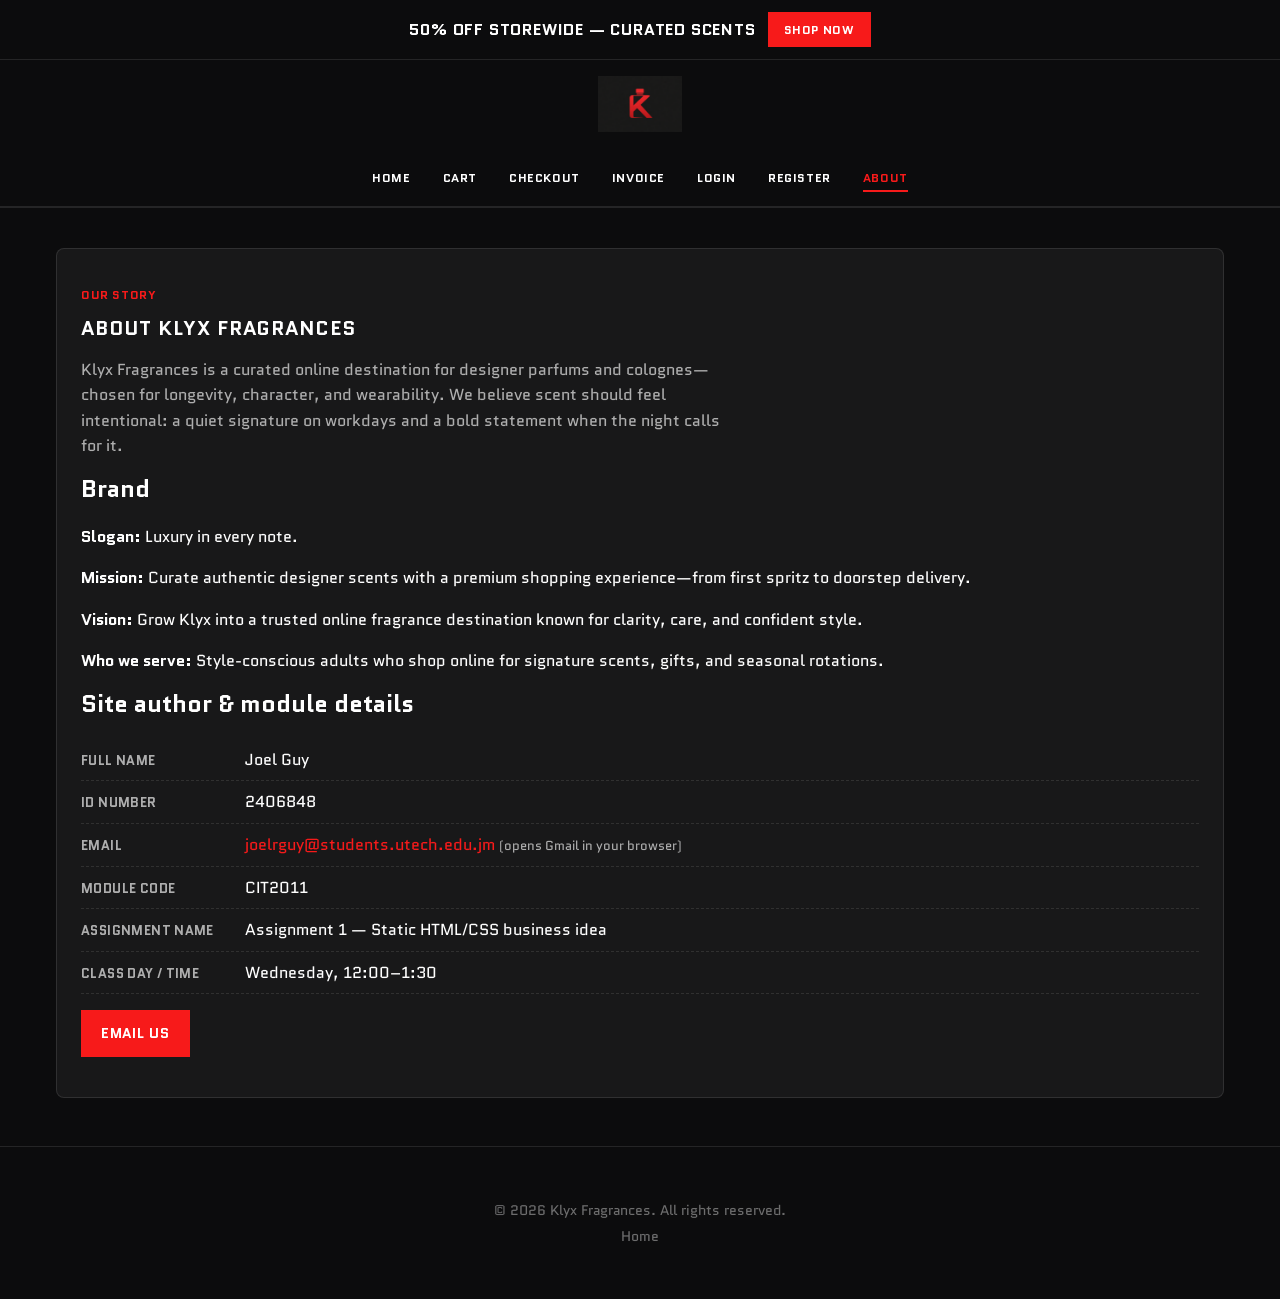
==== about.html @ 310edbad "jhj" ====
<!DOCTYPE html>
<html lang="en">
  <head>
    <meta charset="UTF-8" />
    <meta name="viewport" content="width=device-width, initial-scale=1.0" />
    <title>About Us | Klyx Fragrances</title>
    <link rel="preconnect" href="https://fonts.googleapis.com" />
    <link rel="preconnect" href="https://fonts.gstatic.com" crossorigin />
    <link href="https://fonts.googleapis.com/css2?family=Quantico:wght@400;700&display=swap" rel="stylesheet" />
    <link rel="stylesheet" href="css/styles.css" />
  </head>
  <body>
    <div class="promo-banner">
      <div class="container">
        <div class="promo-banner-content">
          <span class="promo-text">50% off storewide — curated scents</span>
          <a class="promo-shop-btn" href="cart.html">Shop now</a>
        </div>
      </div>
    </div>

    <header class="site-header">
      <div class="container header-bar">
        <a class="brand" href="index.html">
          <img
            src="images/klyx-logo.png"
            width="180"
            height="56"
            alt="Klyx Fragrances logo: stylized red letter K shaped like a fragrance bottle on charcoal"
          />
        </a>
      </div>
      <nav class="main-nav site-nav" aria-label="Primary">
        <div class="container">
          <ul>
            <li><a href="index.html">Home</a></li>
            <li><a href="cart.html">Cart</a></li>
            <li><a href="checkout.html">Checkout</a></li>
            <li><a href="invoice.html">Invoice</a></li>
            <li><a href="login.html">Login</a></li>
            <li><a href="register.html">Register</a></li>
            <li><a href="about.html" aria-current="page">About</a></li>
          </ul>
        </div>
      </nav>
    </header>

    <main id="main">
      <div class="page-wrap">
        <article class="panel" aria-labelledby="about-heading">
          <p class="tagline">Our story</p>
          <h1 id="about-heading">About Klyx Fragrances</h1>
          <p class="lead">
            Klyx Fragrances is a curated online destination for designer parfums and colognes—chosen for longevity,
            character, and wearability. We believe scent should feel intentional: a quiet signature on workdays and a bold
            statement when the night calls for it.
          </p>

          <section aria-labelledby="brand-heading">
            <h2 id="brand-heading">Brand</h2>
            <p><strong>Slogan:</strong> Luxury in every note.</p>
            <p>
              <strong>Mission:</strong> Curate authentic designer scents with a premium shopping experience—from first spritz
              to doorstep delivery.
            </p>
            <p>
              <strong>Vision:</strong> Grow Klyx into a trusted online fragrance destination known for clarity, care, and
              confident style.
            </p>
            <p>
              <strong>Who we serve:</strong> Style-conscious adults who shop online for signature scents, gifts, and seasonal
              rotations.
            </p>
          </section>

          <section aria-labelledby="student-heading">
            <h2 id="student-heading">Site author &amp; module details</h2>
            <dl class="info-list">
              <div>
                <dt>Full name</dt>
                <dd>Joel Guy</dd>
              </div>
              <div>
                <dt>ID number</dt>
                <dd>2406848</dd>
              </div>
              <div>
                <dt>Email</dt>
                <dd>
                  <a
                    href="https://mail.google.com/mail/?view=cm&amp;fs=1&amp;to=joelrguy@students.utech.edu.jm&amp;su=Inquiry%20from%20Klyx%20Fragrances"
                    target="_blank"
                    rel="noopener noreferrer"
                    >joelrguy@students.utech.edu.jm</a>
                  <span class="field-hint"> (opens Gmail in your browser)</span>
                </dd>
              </div>
              <div>
                <dt>Module code</dt>
                <dd>CIT2011</dd>
              </div>
              <div>
                <dt>Assignment name</dt>
                <dd>Assignment 1 — Static HTML/CSS business idea</dd>
              </div>
              <div>
                <dt>Class day / time</dt>
                <dd>Wednesday, 12:00–1:30</dd>
              </div>
            </dl>
            <p>
              <a
                class="btn btn-primary"
                href="https://mail.google.com/mail/?view=cm&amp;fs=1&amp;to=joelrguy@students.utech.edu.jm&amp;su=Inquiry%20from%20Klyx%20Fragrances"
                target="_blank"
                rel="noopener noreferrer"
                >Email us</a>
            </p>
          </section>
        </article>
      </div>
    </main>

    <footer class="site-footer">
      <div class="footer-inner">
        <p>&copy; 2026 Klyx Fragrances. All rights reserved.</p>
        <p><a href="index.html">Home</a></p>
      </div>
    </footer>
  </body>
</html>
---- css/styles.css ----
/*
  Klyx Fragrances — UI aligned with KLYXSHOP (dark storefront, Quantico, #f71a1a accents)
*/

:root {
  --klyx-bg: #0c0c0d;
  --klyx-surface: rgba(255, 255, 255, 0.05);
  --klyx-red: #f71a1a;
  --klyx-red-hover: #d41414;
  --klyx-border: rgba(255, 255, 255, 0.1);
  --klyx-text: #ffffff;
  --klyx-muted: rgba(255, 255, 255, 0.65);
  --klyx-faint: rgba(255, 255, 255, 0.4);
  --font-klyx: "Quantico", system-ui, sans-serif;
  --max-width: 1200px;
}

*,
*::before,
*::after {
  box-sizing: border-box;
}

html {
  scroll-behavior: smooth;
}

body {
  margin: 0;
  font-family: var(--font-klyx);
  color: var(--klyx-text);
  background: var(--klyx-bg);
  line-height: 1.6;
  min-height: 100vh;
  display: flex;
  flex-direction: column;
  overflow-x: hidden;
}

img {
  max-width: 100%;
  height: auto;
  display: block;
}

a {
  color: var(--klyx-red);
  text-decoration: none;
  transition: color 0.2s ease, opacity 0.2s ease;
}

a:hover {
  color: var(--klyx-red-hover);
}

.container {
  max-width: var(--max-width);
  margin: 0 auto;
  padding: 0 1rem;
}

/* --- Promo banner (KLYXSHOP) --- */
.promo-banner {
  background: var(--klyx-bg);
  border-bottom: 1px solid var(--klyx-border);
  padding: 0.75rem 0;
}

.promo-banner-content {
  display: flex;
  align-items: center;
  justify-content: center;
  gap: 0.75rem;
  flex-wrap: wrap;
}

.promo-text {
  color: var(--klyx-text);
  font-weight: 700;
  font-size: 0.875rem;
  letter-spacing: 0.05em;
  text-transform: uppercase;
}

@media (min-width: 768px) {
  .promo-text {
    font-size: 1rem;
  }
}

.promo-shop-btn {
  display: inline-block;
  background: var(--klyx-red);
  color: #fff;
  font-weight: 700;
  font-size: 0.75rem;
  padding: 0.5rem 1rem;
  border: none;
  border-radius: 0;
  cursor: pointer;
  text-transform: uppercase;
  letter-spacing: 0.05em;
  font-family: inherit;
  text-decoration: none;
  transition: background 0.3s ease;
}

.promo-shop-btn:hover {
  background: var(--klyx-red-hover);
  color: #fff;
}

/* --- Header + main nav --- */
.site-header {
  background: var(--klyx-bg);
  border-bottom: 1px solid var(--klyx-border);
  position: sticky;
  top: 0;
  z-index: 50;
}

.header-bar {
  display: flex;
  align-items: center;
  justify-content: center;
  padding: 1rem 0;
}

.brand {
  display: flex;
  align-items: center;
  justify-content: center;
  gap: 0.75rem;
  color: var(--klyx-text);
  text-decoration: none;
  font-weight: 700;
  letter-spacing: 0.05em;
  text-transform: uppercase;
  font-size: 0.875rem;
}

.brand:hover {
  color: var(--klyx-text);
  opacity: 0.85;
}

.brand img {
  height: 48px;
  width: auto;
  max-width: 180px;
  object-fit: contain;
}

@media (min-width: 768px) {
  .brand img {
    height: 56px;
  }
}

.main-nav {
  background: var(--klyx-bg);
  border-bottom: 1px solid var(--klyx-border);
  overflow-x: auto;
  -webkit-overflow-scrolling: touch;
}

.main-nav .container {
  padding-bottom: 0;
}

.site-nav ul {
  list-style: none;
  margin: 0;
  padding: 1rem 0;
  display: flex;
  align-items: center;
  justify-content: center;
  gap: 1rem 1.5rem;
  flex-wrap: nowrap;
  white-space: nowrap;
}

@media (min-width: 768px) {
  .site-nav ul {
    gap: 1.5rem 2rem;
  }
}

.site-nav a {
  font-weight: 700;
  font-size: 0.75rem;
  letter-spacing: 0.05em;
  text-transform: uppercase;
  text-decoration: none;
  color: var(--klyx-text);
  padding: 0.25rem 0;
  border-bottom: 2px solid transparent;
  transition: color 0.3s ease, border-color 0.3s ease;
}

.site-nav a:hover,
.site-nav a[aria-current="page"] {
  color: var(--klyx-red);
  border-color: var(--klyx-red);
}

main {
  flex: 1;
}

.page-wrap {
  max-width: var(--max-width);
  margin: 0 auto;
  padding: 2.5rem 1rem 3rem;
}

.page-wrap > h1 {
  font-size: 1.5rem;
  text-transform: uppercase;
  letter-spacing: 0.05em;
  color: var(--klyx-text);
  margin-bottom: 0.5rem;
}

@media (min-width: 768px) {
  .page-wrap > h1 {
    font-size: 1.75rem;
  }
}

/* Prose links in panels only — never override .btn text (was forcing red on red primary buttons) */
.panel a:not(.btn) {
  color: var(--klyx-red);
}

.panel a:not(.btn):hover {
  color: var(--klyx-red-hover);
}

/* Explicit contrast for link-styled buttons inside panels (belt-and-suspenders) */
.panel a.btn-primary,
.panel a.btn-secondary,
.panel a.btn-danger {
  color: #fff;
}

.panel a.btn-primary:hover,
.panel a.btn-secondary:hover,
.panel a.btn-danger:hover {
  color: #fff;
}

.panel a.btn-outline {
  color: var(--klyx-text);
}

.panel a.btn-outline:hover {
  color: var(--klyx-red);
}

/* --- Typography --- */
h1,
h2,
h3 {
  line-height: 1.2;
  margin-top: 0;
}

.lead {
  font-size: 1rem;
  color: var(--klyx-muted);
  max-width: 60ch;
}

.lead-centered {
  margin: -1rem auto 2rem;
  text-align: center;
  max-width: 52ch;
}

.section-title {
  font-weight: 700;
  font-size: 1.5rem;
  text-align: center;
  margin-bottom: 2rem;
  letter-spacing: 0.05em;
  text-transform: uppercase;
  color: var(--klyx-text);
}

@media (min-width: 768px) {
  .section-title {
    font-size: 2rem;
  }
}

/* --- Panels (forms, cart) --- */
.panel {
  background: var(--klyx-surface);
  border: 1px solid var(--klyx-border);
  border-radius: 8px;
  padding: 1.5rem;
}

.panel + .panel {
  margin-top: 1.5rem;
}

.panel h1 {
  font-size: 1.25rem;
  text-transform: uppercase;
  letter-spacing: 0.05em;
  color: var(--klyx-text);
}

/* --- Hero --- */
.hero {
  display: grid;
  grid-template-columns: 1fr;
  gap: 2rem;
  align-items: center;
  margin-bottom: 3rem;
  padding-top: 0.5rem;
}

@media (min-width: 900px) {
  .hero {
    grid-template-columns: 1fr 1fr;
    gap: 3rem;
  }
}

.hero-visual {
  border-radius: 8px;
  overflow: hidden;
  border: 1px solid var(--klyx-border);
  background: #1a1a1c;
}

.hero-visual img {
  width: 100%;
  object-fit: contain;
  aspect-ratio: 1;
  padding: 1rem;
}

.hero h1 {
  font-size: 1.75rem;
  text-transform: uppercase;
  letter-spacing: 0.04em;
}

@media (min-width: 768px) {
  .hero h1 {
    font-size: 2.25rem;
  }
}

/* --- Product grid (KLYXSHOP cards) --- */
.product-section {
  padding: 0 0 2rem;
}

.product-grid {
  display: grid;
  grid-template-columns: 1fr;
  gap: 1.5rem;
}

@media (min-width: 640px) {
  .product-grid {
    grid-template-columns: repeat(2, 1fr);
  }
}

@media (min-width: 1024px) {
  .product-grid {
    grid-template-columns: repeat(3, 1fr);
  }
}

@media (min-width: 1200px) {
  .product-grid {
    grid-template-columns: repeat(3, 1fr);
  }
}

.product-card {
  position: relative;
  background: var(--klyx-surface);
  border-radius: 8px;
  overflow: hidden;
  border: 1px solid var(--klyx-border);
  display: flex;
  flex-direction: column;
  transition: border-color 0.3s ease;
}

.product-card:hover {
  border-color: rgba(255, 255, 255, 0.2);
}

.product-card .product-image-wrap {
  position: relative;
  aspect-ratio: 1;
  background: #2a2a2e;
  overflow: hidden;
  flex-shrink: 0;
}

.product-card img {
  position: absolute;
  inset: 1rem;
  width: calc(100% - 2rem);
  height: calc(100% - 2rem);
  object-fit: contain;
}

.product-card .body {
  padding: 1rem;
  display: flex;
  flex-direction: column;
  gap: 0.5rem;
  flex: 1;
}

.product-card h3 {
  font-weight: 700;
  font-size: 0.875rem;
  letter-spacing: 0.05em;
  text-transform: uppercase;
  color: var(--klyx-text);
}

.price {
  font-weight: 700;
  font-size: 1.125rem;
  color: var(--klyx-text);
}

.product-card .body p:not(.price) {
  font-size: 0.8125rem;
  color: var(--klyx-muted);
  margin: 0;
}

/* --- Newsletter (home) --- */
.newsletter-section {
  border-top: 1px solid var(--klyx-border);
  padding: 3rem 0;
  margin-top: 2rem;
}

.newsletter-content {
  max-width: 500px;
  margin: 0 auto;
  text-align: center;
}

.newsletter-text {
  font-size: 0.875rem;
  margin-bottom: 1.5rem;
  color: var(--klyx-muted);
}

.newsletter-form {
  display: flex;
  gap: 0.5rem;
  flex-wrap: wrap;
  justify-content: center;
}

.newsletter-input {
  flex: 1;
  min-width: 200px;
  padding: 0.75rem 1rem;
  border: 1px solid var(--klyx-border);
  background: var(--klyx-surface);
  color: var(--klyx-text);
  font-size: 1rem;
  border-radius: 0;
  font-family: inherit;
}

.newsletter-input::placeholder {
  color: rgba(255, 255, 255, 0.45);
}

.newsletter-input:focus {
  outline: none;
  border-color: rgba(255, 255, 255, 0.35);
}

.newsletter-btn {
  background: #000;
  color: #fff;
  border: none;
  padding: 0.75rem 1.25rem;
  font-size: 0.875rem;
  font-weight: 700;
  cursor: pointer;
  text-transform: uppercase;
  letter-spacing: 0.05em;
  font-family: inherit;
  border-radius: 0;
  transition: background 0.3s ease;
}

.newsletter-btn:hover {
  background: var(--klyx-red);
}

/* --- Site footer --- */
.site-footer {
  background: var(--klyx-bg);
  border-top: 1px solid var(--klyx-border);
  padding: 3rem 1rem;
  margin-top: auto;
}

.footer-inner {
  max-width: var(--max-width);
  margin: 0 auto;
  text-align: center;
}

.site-footer p {
  margin: 0.25rem 0;
  font-size: 0.75rem;
  color: var(--klyx-faint);
}

@media (min-width: 768px) {
  .site-footer p {
    font-size: 0.875rem;
  }
}

.site-footer a {
  color: var(--klyx-faint);
  text-decoration: none;
  transition: color 0.3s ease;
}

.site-footer a:hover {
  color: rgba(255, 255, 255, 0.65);
}

/* --- Forms --- */
.form-grid {
  display: grid;
  gap: 1rem;
}

@media (min-width: 640px) {
  .form-grid.two {
    grid-template-columns: repeat(2, 1fr);
  }
}

label {
  font-weight: 700;
  font-size: 0.8125rem;
  letter-spacing: 0.03em;
  text-transform: uppercase;
  display: block;
  margin-bottom: 0.35rem;
  color: var(--klyx-muted);
}

input,
select,
textarea {
  width: 100%;
  padding: 0.75rem 1rem;
  border-radius: 0;
  border: 1px solid var(--klyx-border);
  font: inherit;
  font-size: 1rem;
  background: var(--klyx-surface);
  color: var(--klyx-text);
}

input::placeholder,
textarea::placeholder {
  color: rgba(255, 255, 255, 0.4);
}

input:focus,
select:focus,
textarea:focus {
  outline: none;
  border-color: rgba(255, 255, 255, 0.35);
}

.field-hint {
  font-size: 0.8125rem;
  color: var(--klyx-muted);
  margin-top: 0.25rem;
}

.form-actions {
  display: flex;
  flex-wrap: wrap;
  gap: 0.75rem;
  margin-top: 1.25rem;
}

/* --- Buttons --- */
.btn {
  display: inline-flex;
  align-items: center;
  justify-content: center;
  gap: 0.35rem;
  padding: 0.75rem 1.25rem;
  border-radius: 0;
  border: none;
  font: inherit;
  font-weight: 700;
  font-size: 0.75rem;
  letter-spacing: 0.05em;
  text-transform: uppercase;
  cursor: pointer;
  text-decoration: none;
  text-align: center;
  transition: background 0.3s ease, border-color 0.3s ease, color 0.3s ease;
}

@media (min-width: 768px) {
  .btn {
    font-size: 0.875rem;
  }
}

.btn-primary {
  background: var(--klyx-red);
  color: #fff;
}

.btn-primary:hover {
  background: var(--klyx-red-hover);
  color: #fff;
}

.btn-secondary {
  background: #000;
  color: #fff;
}

.btn-secondary:hover {
  background: var(--klyx-red);
  color: #fff;
}

.btn-outline {
  background: transparent;
  border: 1px solid var(--klyx-border);
  color: var(--klyx-text);
}

.btn-outline:hover {
  border-color: var(--klyx-red);
  color: var(--klyx-red);
}

.btn-danger {
  background: #3a1515;
  color: #fff;
  border: 1px solid rgba(247, 26, 26, 0.4);
}

.btn-danger:hover {
  background: var(--klyx-red);
  color: #fff;
}

/* --- Tables --- */
.table-wrap {
  overflow-x: auto;
}

table {
  width: 100%;
  border-collapse: collapse;
  font-size: 0.875rem;
}

th,
td {
  padding: 0.75rem;
  text-align: left;
  border-bottom: 1px solid var(--klyx-border);
  color: var(--klyx-text);
}

th {
  background: rgba(255, 255, 255, 0.06);
  font-weight: 700;
  text-transform: uppercase;
  font-size: 0.75rem;
  letter-spacing: 0.04em;
}

tfoot td,
tfoot th {
  font-weight: 700;
}

.numeric {
  text-align: right;
}

/* --- Checkout --- */
.checkout-layout {
  display: grid;
  gap: 1.5rem;
}

@media (min-width: 900px) {
  .checkout-layout {
    grid-template-columns: 1fr 1fr;
    align-items: start;
  }
}

.button-row {
  display: flex;
  flex-wrap: wrap;
  gap: 0.5rem;
}

.button-row .btn {
  flex: 1 1 auto;
  min-width: 100px;
}

/* --- About --- */
.info-list div {
  padding: 0.5rem 0;
  border-bottom: 1px dashed var(--klyx-border);
  display: grid;
  gap: 0.25rem;
}

@media (min-width: 500px) {
  .info-list div {
    grid-template-columns: 10rem 1fr;
    align-items: baseline;
  }
}

.info-list dt {
  font-weight: 700;
  font-size: 0.8125rem;
  text-transform: uppercase;
  letter-spacing: 0.03em;
  color: var(--klyx-muted);
}

.info-list dd {
  margin: 0;
  color: var(--klyx-text);
}

/* --- Utilities --- */
.sr-only {
  position: absolute;
  width: 1px;
  height: 1px;
  padding: 0;
  margin: -1px;
  overflow: hidden;
  clip: rect(0, 0, 0, 0);
  white-space: nowrap;
  border: 0;
}

.tagline {
  color: var(--klyx-red);
  font-weight: 700;
  letter-spacing: 0.05em;
  text-transform: uppercase;
  font-size: 0.75rem;
}
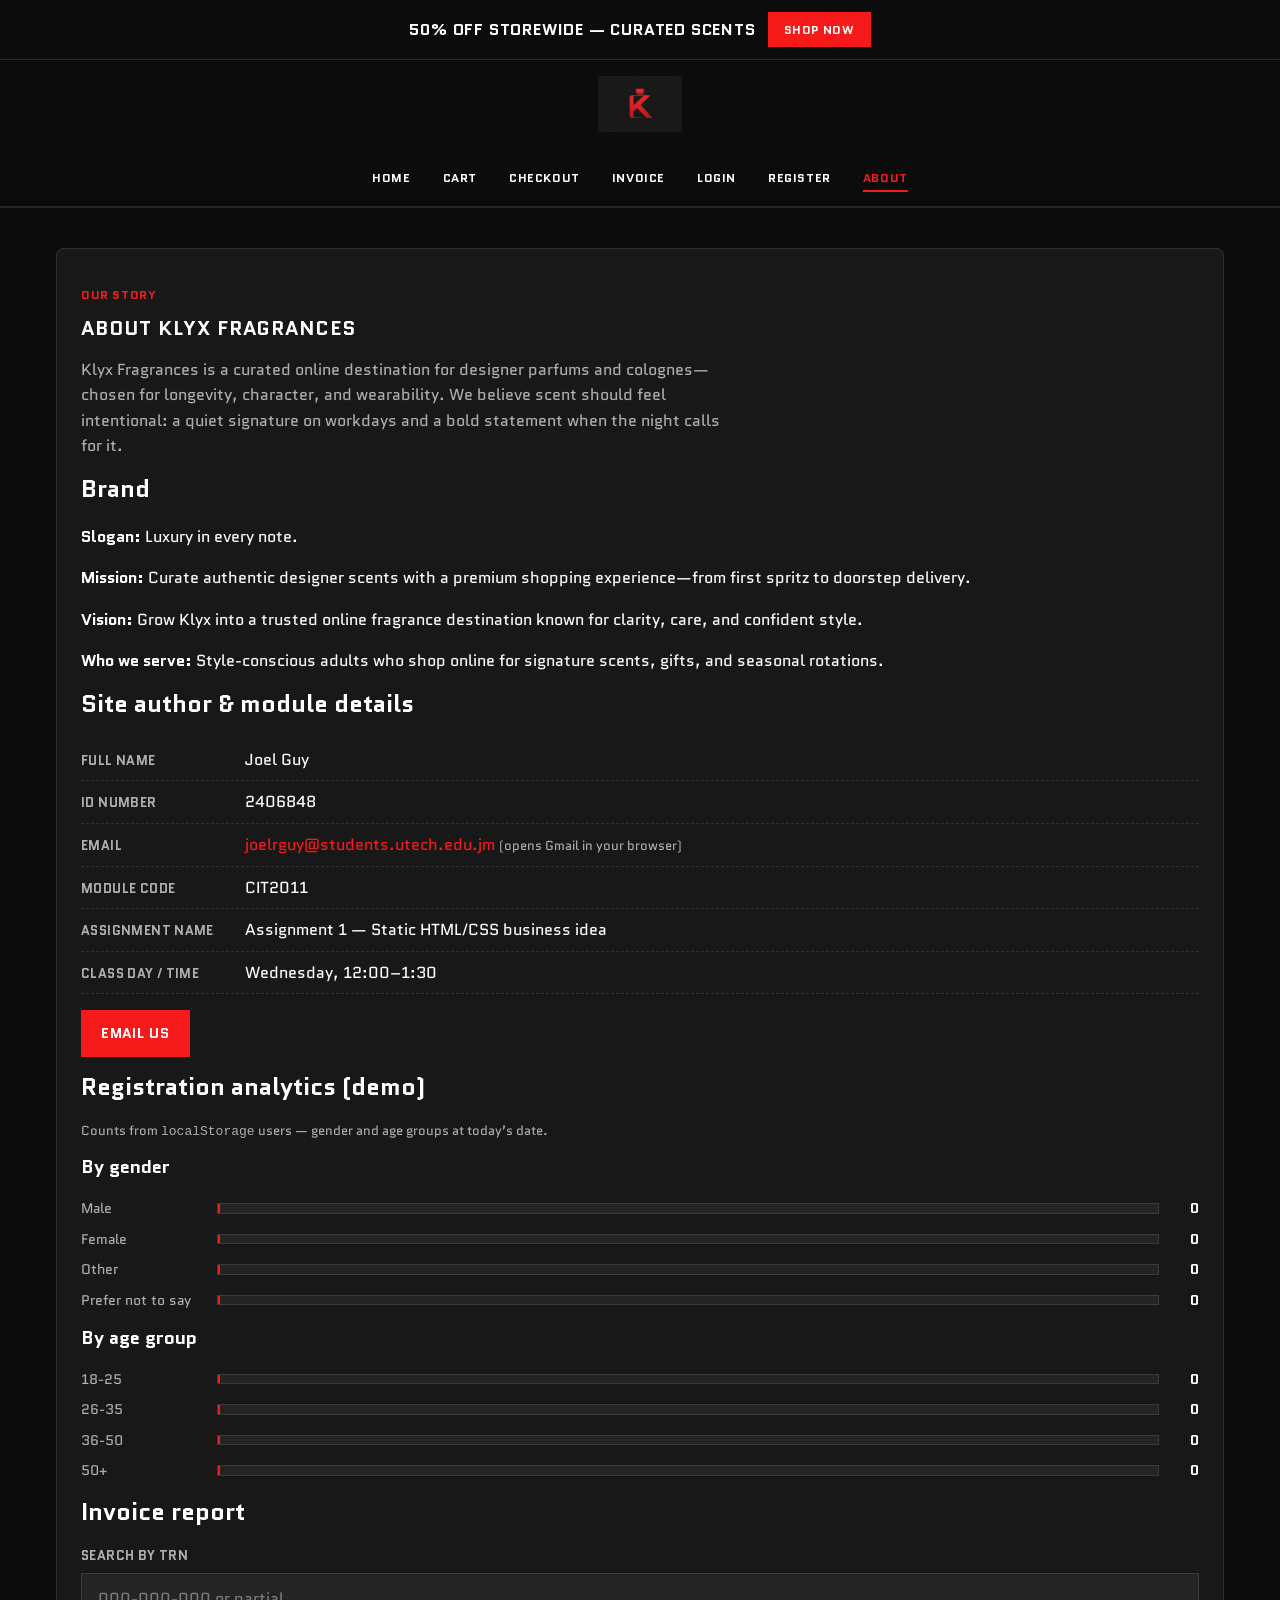
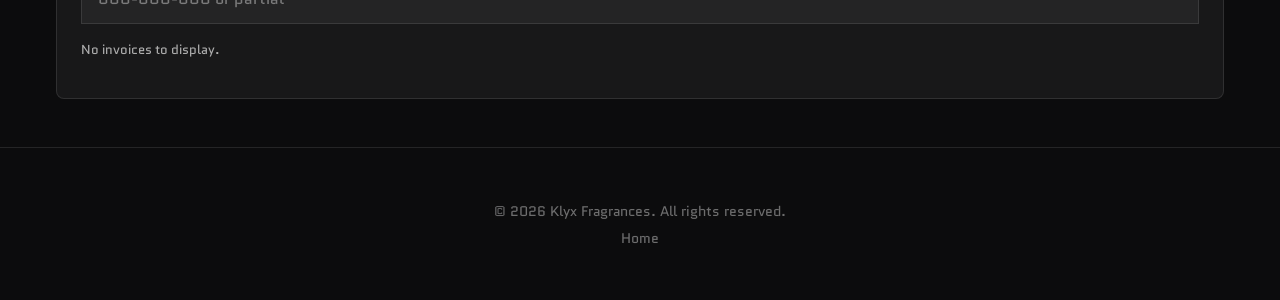
==== commit 814c35db: "nbnvc" ====
--- a/about.html
+++ b/about.html
@@ -9,7 +9,7 @@
     <link href="https://fonts.googleapis.com/css2?family=Quantico:wght@400;700&display=swap" rel="stylesheet" />
     <link rel="stylesheet" href="css/styles.css" />
   </head>
-  <body>
+  <body data-page="about">
     <div class="promo-banner">
       <div class="container">
         <div class="promo-banner-content">
@@ -21,7 +21,7 @@
 
     <header class="site-header">
       <div class="container header-bar">
-        <a class="brand" href="index.html">
+        <a class="brand" href="home.html">
           <img
             src="images/klyx-logo.png"
             width="180"
@@ -33,11 +33,11 @@
       <nav class="main-nav site-nav" aria-label="Primary">
         <div class="container">
           <ul>
-            <li><a href="index.html">Home</a></li>
+            <li><a href="home.html">Home</a></li>
             <li><a href="cart.html">Cart</a></li>
             <li><a href="checkout.html">Checkout</a></li>
             <li><a href="invoice.html">Invoice</a></li>
-            <li><a href="login.html">Login</a></li>
+            <li><a href="index.html">Login</a></li>
             <li><a href="register.html">Register</a></li>
             <li><a href="about.html" aria-current="page">About</a></li>
           </ul>
@@ -117,6 +117,23 @@
                 >Email us</a>
             </p>
           </section>
+
+          <section aria-labelledby="analytics-heading">
+            <h2 id="analytics-heading">Registration analytics (demo)</h2>
+            <p class="field-hint">Counts from <code>localStorage</code> users — gender and age groups at today&rsquo;s date.</p>
+            <div id="user-frequency-charts"></div>
+          </section>
+
+          <section aria-labelledby="inv-report-heading">
+            <h2 id="inv-report-heading">Invoice report</h2>
+            <div class="form-grid" style="margin-top: 0.75rem">
+              <div>
+                <label for="invoice-trn-search">Search by TRN</label>
+                <input id="invoice-trn-search" type="text" placeholder="000-000-000 or partial" autocomplete="off" />
+              </div>
+            </div>
+            <div id="invoices-report" style="margin-top: 1rem"></div>
+          </section>
         </article>
       </div>
     </main>
@@ -124,8 +141,9 @@
     <footer class="site-footer">
       <div class="footer-inner">
         <p>&copy; 2026 Klyx Fragrances. All rights reserved.</p>
-        <p><a href="index.html">Home</a></p>
+        <p><a href="home.html">Home</a></p>
       </div>
     </footer>
+    <script src="js/script.js" defer></script>
   </body>
 </html>
--- a/css/styles.css
+++ b/css/styles.css
@@ -782,3 +782,75 @@
   text-transform: uppercase;
   font-size: 0.75rem;
 }
+
+/* --- JS helpers (forms + analytics) --- */
+.form-msg--error {
+  color: #ff6b6b !important;
+}
+
+.form-msg--ok {
+  color: #7dffb2 !important;
+}
+
+.panel-details {
+  margin-top: 1.5rem;
+  padding-top: 1rem;
+  border-top: 1px solid var(--klyx-border);
+}
+
+.panel-details summary {
+  cursor: pointer;
+  color: var(--klyx-red);
+  font-weight: 700;
+}
+
+.bar-chart {
+  display: flex;
+  flex-direction: column;
+  gap: 0.5rem;
+  margin: 1rem 0;
+}
+
+.bar-chart-row {
+  display: grid;
+  grid-template-columns: 8rem 1fr 2rem;
+  gap: 0.5rem;
+  align-items: center;
+  font-size: 0.875rem;
+}
+
+@media (max-width: 500px) {
+  .bar-chart-row {
+    grid-template-columns: 1fr;
+  }
+}
+
+.bar-chart-label {
+  color: var(--klyx-muted);
+}
+
+.bar-chart-track {
+  height: 0.65rem;
+  background: var(--klyx-surface);
+  border: 1px solid var(--klyx-border);
+}
+
+.bar-chart-fill {
+  height: 100%;
+  background: var(--klyx-red);
+  min-width: 2px;
+}
+
+.bar-chart-value {
+  text-align: right;
+  font-weight: 700;
+}
+
+.cart-qty-input {
+  width: 4rem;
+  padding: 0.35rem 0.5rem;
+  font: inherit;
+  border: 1px solid var(--klyx-border);
+  background: #111;
+  color: var(--klyx-text);
+}
